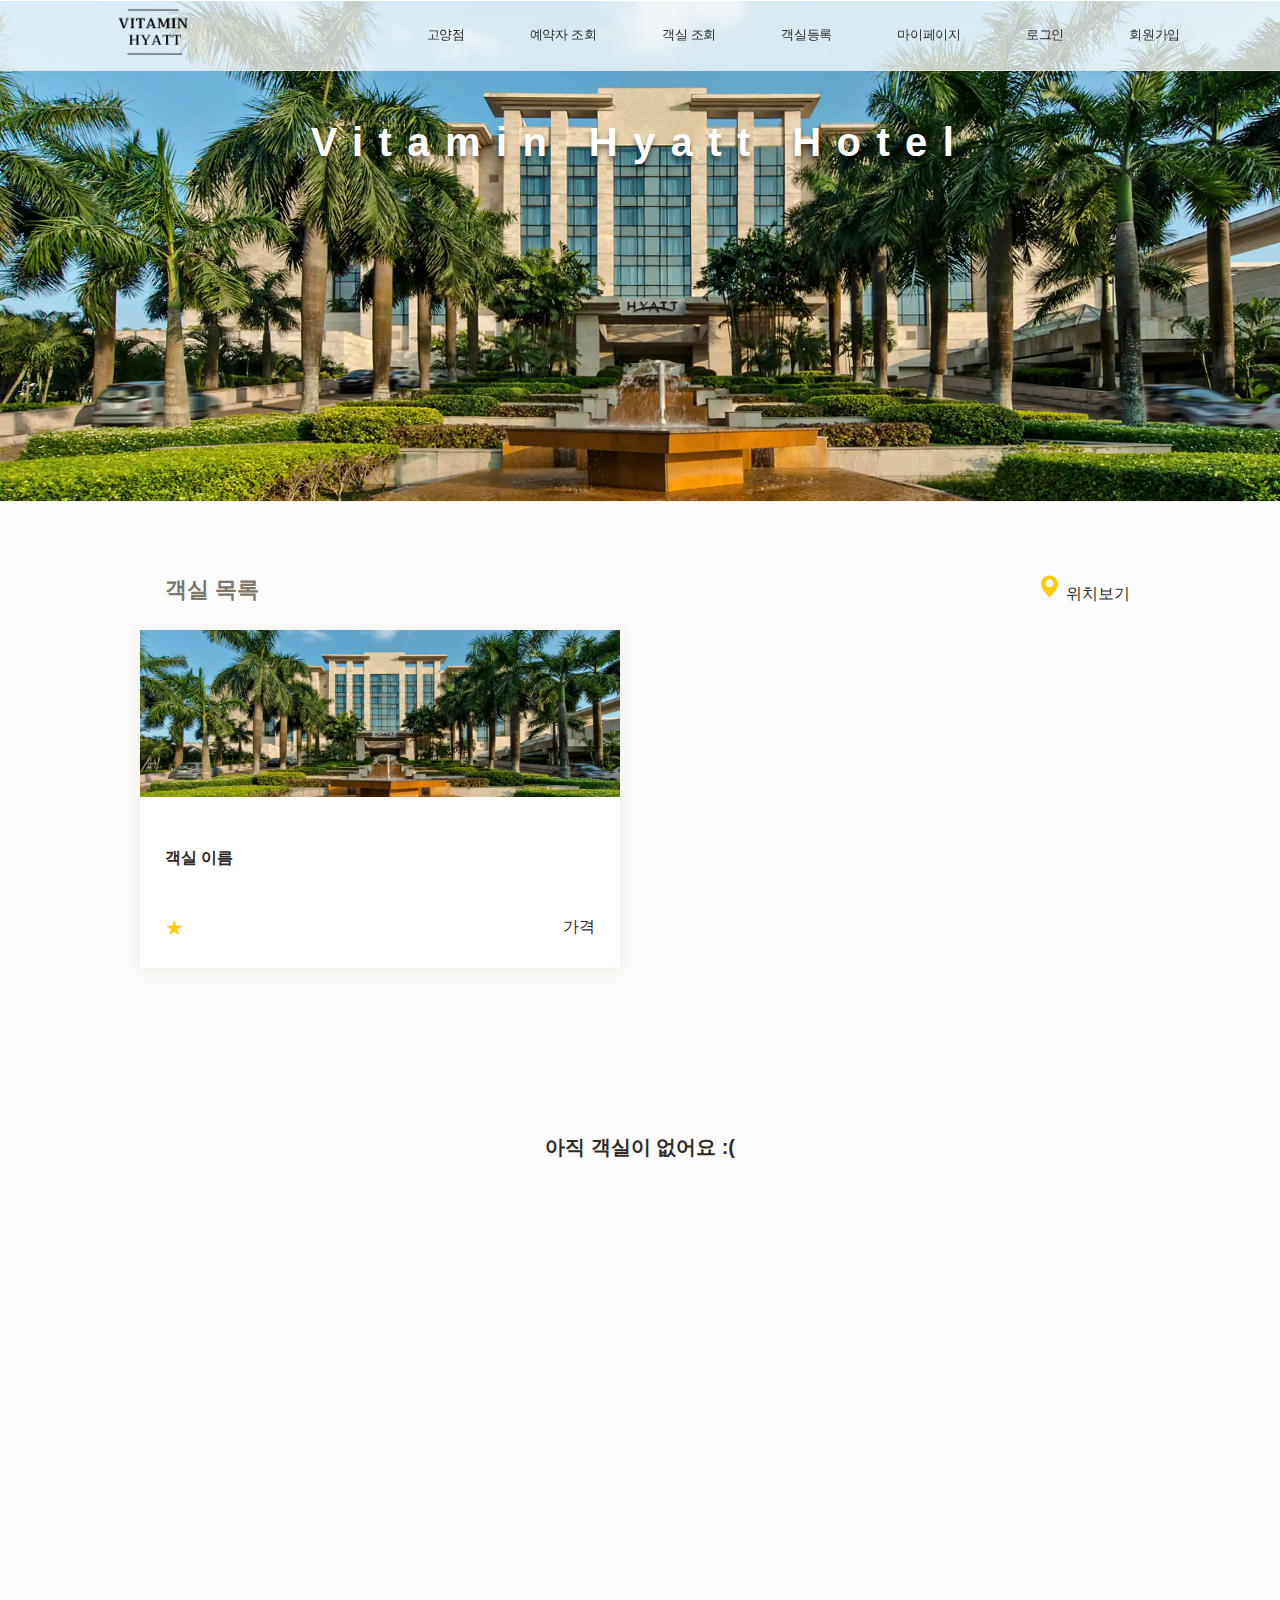
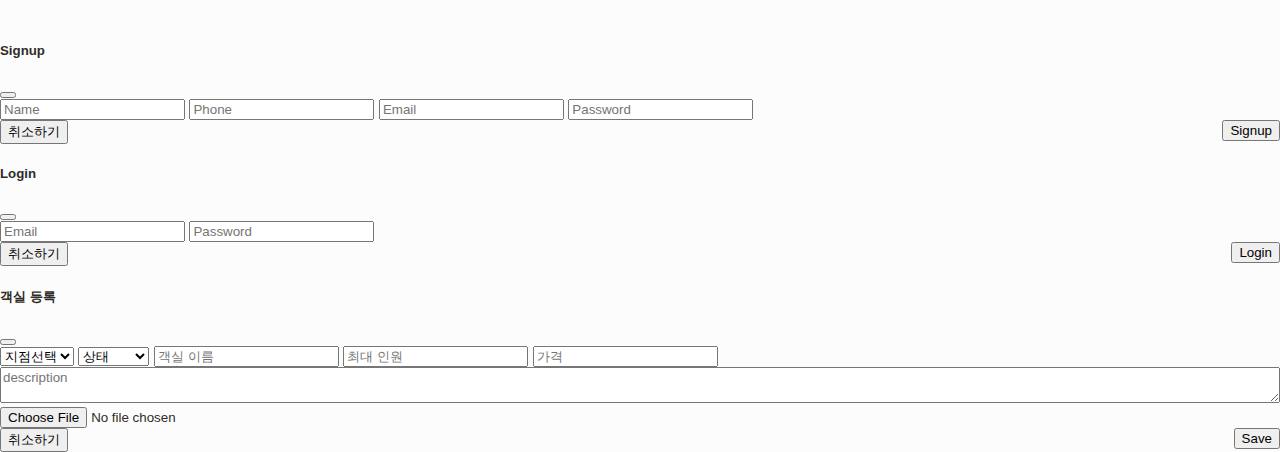
==== vitamin_hyatt/index.html @ 5698d19a "Create html 뼈대" ====
<!DOCTYPE html>
<html lang="en" dir="ltr">

<head>
    <meta charset="utf-8">
    <meta name="viewport" content="width=device-width, initial-scale=1, shrink-to-fit=no">
    <link rel="shortcut icon" type="image/png" href="/css/coplate/favicon/favicon.ico">
    <link href="https://cdn.jsdelivr.net/npm/bootstrap@5.0.0-beta3/dist/css/bootstrap.min.css" rel="stylesheet"
        integrity="sha384-eOJMYsd53ii+scO/bJGFsiCZc+5NDVN2yr8+0RDqr0Ql0h+rP48ckxlpbzKgwra6" crossorigin="anonymous">
    <script src="https://cdn.jsdelivr.net/npm/bootstrap@5.0.0-beta3/dist/js/bootstrap.bundle.min.js"
        integrity="sha384-JEW9xMcG8R+pH31jmWH6WWP0WintQrMb4s7ZOdauHnUtxwoG2vI5DkLtS3qm9Ekf"
        crossorigin="anonymous"></script>
    <link href="/css/vitamin_hyatt/styles/style.css" rel="stylesheet" type="text/css" />
    <link href="/css/vitamin_hyatt/styles/theme.css" rel="stylesheet" type="text/css" />
</head>

<body>
    <header class="site-header navbar">
        <div class="content max-width">
            <a href="/vitamin_hyatt/index.html">
                <img class="logo" src="/css/vitamin_hyatt/assets/logo.png" alt="Logo">
            </a>
            <nav>
                <ul class="navbar">
                    <li><a href="/vitamin_hyatt/index.html">고양점</a></li>
                    <!-- <li><a href="">대구점</a></li>
                    <li><a href="">세종점</a></li>
                    <li><a href="">양주점</a></li>
                    <li><a href="">포항점</a></li> -->
                    <!-- <li><a href="">로그아웃</a></li> -->
                    <li><a href="/vitamin_hyatt/book_user_list.html">예약자 조회</a></li>
                    <li><a href="/vitamin_hyatt/room_list.html">객실 조회</a></li>
                    <li><a href="" data-bs-toggle="modal" data-bs-target="#room">객실등록</a></li>
                    <li><a href="/vitamin_hyatt/my_page.html">마이페이지</a></li>
                    <li><a href="" data-bs-toggle="modal" data-bs-target="#login">로그인</a></li>
                    <li><a href="" data-bs-toggle="modal" data-bs-target="#signup">회원가입</a></li>
                </ul>
            </nav>
        </div>
    </header>
    <main class="site-body">
        <div class="main-header">
            <div class="content">
                <div class="fg"></div>
                <h1>Vitamin Hyatt Hotel</h1>
            </div>
        </div>
        <div class="content-list max-content-width">
            <div class="header">
                <h2>객실 목록</h2>
                <a class="location" target="_blank" href="https://www.naver.com/">
                    <img class="cp-icon" src="/css/vitamin_hyatt/icons/ic-pin.svg" alt="Pin Icon">
                    <span>위치보기</span>
                </a>
            </div>
            <div class="contents">
                <a href="/vitamin_hyatt/review_detail.html">
                    <section class="cp-card content">
                        <div class="thumb" style="background-image: url('/css/vitamin_hyatt/assets/main-fg2.webp');">
                        </div>
                        <div class="body">
                            <h4>객실 이름</h4>
                            <div class="metadata">
                                <div class="review-rating">
                                    <span class="cp-stars">
                                        ★
                                    </span>
                                </div>
                                <div class="review-author">
                                    <span>가격</span>
                                </div>
                            </div>
                        </div>
                    </section>
                </a>
                <p class="empty">아직 객실이 없어요 :(</p>
            </div>

        </div>
    </main>
    <div class="modal fade" id="signup" tabindex="-1" aria-labelledby="su" aria-hidden="true">
        <div class="modal-dialog">
            <div class="modal-content">
                <div class="modal-header">
                    <h5 class="modal-title" id="su">
                        Signup</h5>
                    <button type="button" class="btn-close" data-bs-dismiss="modal" aria-label="Close"></button>
                </div>
                <form action="/" method="post">
                    <div class="modal-body">
                        <input name="name" type="text" class="form-control" placeholder="Name">
                        <input name="phone" type="text" class="form-control" placeholder="Phone">
                        <input name="email" type="email" class="form-control" placeholder="Email">
                        <input name="password" type="password" class="form-control" placeholder="Password">
                    </div>
                    <div class="modal-footer">
                        <button type="button" class="btn btn-secondary" data-bs-dismiss="modal">취소하기
                        </button>
                        <button type="submit" class="btn btn-primary" style="float: right">
                            Signup
                        </button>
                    </div>
                </form>
            </div>
        </div>
    </div>
    <div class="modal fade" id="login" tabindex="-1" aria-labelledby="exampleModalLabel" aria-hidden="true">
        <div class="modal-dialog">
            <div class="modal-content">
                <div class="modal-header">
                    <h5 class="modal-title" id="exampleModalLabel">
                        Login</h5>
                    <button type="button" class="btn-close" data-bs-dismiss="modal" aria-label="Close"></button>
                </div>
                <form action="/" method="post">
                    <div class="modal-body">
                        <input name="email" type="email" class="form-control" placeholder="Email">
                        <input name="password" type="password" class="form-control" placeholder="Password">
                    </div>
                    <div class="modal-footer">
                        <button type="button" class="btn btn-secondary" data-bs-dismiss="modal">취소하기
                        </button>
                        <button type="submit" class="btn btn-primary" style="float: right">
                            Login
                        </button>
                    </div>
                </form>
            </div>
        </div>
    </div>
    <div class="modal fade" id="room" tabindex="-1" aria-labelledby="exampleModalLabel" aria-hidden="true">
        <div class="modal-dialog">
            <div class="modal-content">
                <div class="modal-header">
                    <h5 class="modal-title" id="exampleModalLabel">
                        객실 등록</h5>
                    <button type="button" class="btn-close" data-bs-dismiss="modal" aria-label="Close"></button>
                </div>
                <form action="/" method="post">
                    <div class="modal-body">
                        <select name="spot">
                            <option value="">지점선택</option>
                            <option value="고양점">고양점</option>
                            <option value="대구점">대구점</option>
                            <option value="세종점">세종점</option>
                            <option value="양주점">양주점</option>
                            <option value="포항점">포항점</option>
                        </select>
                        <select name="status">
                            <option value="">상태</option>
                            <option value="checkin">check in</option>
                            <option value="empty">empty</option>
                        </select>
                        <input name="name" type="text" class="form-control" placeholder="객실 이름">
                        <input name="max_memver" type="number" class="form-control" placeholder="최대 인원">
                        <input name="price" type="number" class="form-control" placeholder="가격">
                        <textarea placeholder="description" style="width: 100%;"></textarea>
                        <input name="img" type="file" class="form-control" placeholder="객실 이미지">
                    </div>
                    <div class="modal-footer">
                        <button type="button" class="btn btn-secondary" data-bs-dismiss="modal">취소하기
                        </button>
                        <button type="submit" class="btn btn-primary" style="float: right">
                            Save
                        </button>
                    </div>
                </form>
            </div>
        </div>
    </div>
</body>

</html>
---- css/vitamin_hyatt/styles/style.css ----
:root {
  --border: #e3e1dc;
  --max-width: 1100px;
  --max-content-width: 1000px;
  --body-background: #fcfcfc;
  --site-header-background: rgba(255, 255, 255, 0.76);
  --navbar: #2f2c28;
  --site-footer: #bcb9b0;
  --site-footer-background: #2f2c28;
  --account-link: #ffcc00;
  --content-list-contet-date: #bcb9b0;
  --main-header-background: #fff;
  --main-header-height: 565px;
  --main-header-border: #f0efec;
  --main-header: #fff;
  --content-list-sub-heading: #7b776b;
  --content-list-pagination-current: #fff;
  --content-list-pagination-current-bg: #ffcc00;
  --review-detail-date: #bcb9b0;
  --review-detail-side-padding: 8px;
  --profile-header-edit: #7b776b;
  --file-content-border: #cccac3;
  --file-content-background: #fff;
}

/* site */

body {
  display: flex;
  min-height: 100vh;
  flex-direction: column;
  margin: 0;
  background-color: var(--body-background);
  word-break: keep-all;
}

body>.site-body {
  flex: 1 1;
}

.site-header.only-logo {
  margin: 18px auto;
}

.site-header.navbar {
  background-color: var(--site-header-background);
  border-bottom: solid 1px var(--border);
  position: sticky;
  top: 0;
  left: 0;
  right: 0;
  z-index: 2;
}

.site-header .content,
.site-footer .content {
  margin: 0 auto;
  padding: 0 10px;
}

.site-header .content {
  display: flex;
  height: 70px;
  justify-content: space-between;
  align-items: center;
}

.site-header .logo {
  width: 110px;
}

ul.navbar {
  display: flex;
  margin: 0;
  padding: 0;
  list-style: none;
}

ul.navbar li~li {
  margin-left: 65px;
}

ul.navbar li {
  font-size: 13px;
  letter-spacing: -0.26px;
  color: var(--navbar);
}

ul.navbar2 {
  display: flex;
  margin: 0;
  padding: 0;
  list-style: none;
}

ul.navbar2 li~li {
  margin-left: 50px;
}

ul.navba2 li {
  font-size: 17px;
  letter-spacing: -0.26px;
  color: var(--navbar);
}

.site-body {
  width: 100%;
}

.site-footer {
  color: var(--site-footer);
  background-color: var(--site-footer-background);
}

.site-footer .content {
  display: flex;
  justify-content: space-between;
  align-items: center;
  min-height: 95px;
}

.max-width {
  max-width: var(--max-width);
  width: 100%;
}

.max-content-width {
  max-width: var(--max-content-width);
  width: 100%;
}

/* content-list */

.content-list {
  margin: 72px auto 340px;
}

.content-list .header {
  display: flex;
  justify-content: space-between;
  align-items: center;
  margin: 25px 10px 25px 25px;
}

.content-list .header h2 {
  font-size: 22px;
  color: var(--content-list-sub-heading);
  margin: 0;
}

.content-list .contents {
  display: grid;
  grid-template-columns: repeat(2, minmax(0, 1fr));
  gap: 46px 40px;
}

@media (max-width: 640px) {
  .content-list .contents {
    grid-template-columns: repeat(1, minmax(0, 1fr));
  }
}

.content-list .contents .empty {
  margin: 120px auto;
  font-weight: bold;
  font-size: 20px;
  grid-column: span 2;
}

.content-list .contents>a:hover,
.content-list .contents>a:active {
  text-decoration: none;
}

.content-list .content {
  min-width: auto;
}

.content-list .content .thumb {
  display: block;
  height: 167px;
  background-position: center;
  background-size: cover;
}

.content-list .content .body {
  padding: 30px 25px;
}

.content-list .content .title {
  font-size: 22px;
  font-weight: normal;
  line-height: 33px;
  letter-spacing: -0.33px;
  margin: 11px 0 5px;
  overflow: hidden;
  white-space: nowrap;
  text-overflow: ellipsis;
}

.content-list .content a {
  text-decoration: none;
}

.content-list .content .date {
  font-size: 14px;
  letter-spacing: -0.21px;
  color: var(--content-list-contet-date);
}

.content-list .content .metadata {
  margin-top: 48px;
  display: flex;
  justify-content: space-between;
  align-items: center;
}

.content-list .pagination {
  display: flex;
  justify-content: center;
  margin: 40px 0;
  padding: 0;
  list-style: none;
}

.content-list .pagination li~.content-list .pagination li {
  margin-left: 5px;
}

.content-list .pagination li {
  min-width: 40px;
  height: 40px;
  line-height: 40px;
  text-align: center;
}

.content-list .pagination li.current {
  border-radius: 9px;
  background-color: var(--content-list-pagination-current-bg);
  color: var(--content-list-pagination-current);
}

.content-list .wrap-pagination {
  display: flex;
  align-items: center;
}

.content-list .wrap-pagination .backbutton {
  width: 220px;
}

.content-list .wrap-pagination .backbutton:only-child {
  margin-top: 40px;
}

.content-list .wrap-pagination .backbutton~.pagination {
  margin-right: 220px;
  flex-grow: 1;
}

/* main-header */

.main-header {
  margin-top: -70px;
  border-bottom: 1px solid var(--main-header-border);
  background-color: var(--main-header-background);
  position: relative;
}

.main-header .content {
  display: flex;
  flex-direction: column;
  justify-content: center;
  align-items: center;
  max-width: 100%;
  width: 100%;
  height: 500px;
  margin: 0 auto;
  background-size: cover;
  background-repeat: no-repeat;
  background-position: center;
  background-image: url("../assets/main-fg2.webp");
}

.main-header .content>h1 {
  margin: 220px 10px 437px;
  text-shadow: 0 5px 5px rgba(0, 0, 0, 0.5);
  font-size: 40px;
  letter-spacing: 15.4px;
  text-align: center;
  word-break: keep-all;
  color: var(--main-header);
  position: relative;
  z-index: 1;
}


/* review-detail */

.review-detail {
  margin: 80px auto 340px;
}

.review-detail .review-info {
  display: grid;
  grid-template: repeat(3, auto) / repeat(3, auto);
  grid-auto-flow: row;
  justify-content: space-between;
}

.review-detail .review-info>.restaurant-name {
  grid-column: span 3;
  margin: 0;
}

.review-detail .review-info>.title,
.review-detail .review-info>.date {
  margin-left: var(--review-detail-side-padding);
}

.review-detail .review-info>.author,
.review-detail .review-info>.review-rating {
  margin-right: var(--review-detail-side-padding);
}

.review-detail .review-info>.title {
  margin-top: 8px;
  margin-bottom: 5px;
  grid-column: span 2;
  font-size: 22px;
  font-weight: normal;
}

.review-detail .review-info>.date {
  grid-column: span 2;
  font-size: 14px;
  color: var(--review-detail-date);
}

.review-detail .review-info>.author {
  display: flex;
  justify-content: flex-end;
}

.review-detail .content {
  margin: 45px 0 80px;
}

.review-detail .content .thumb {
  display: block;
  width: 100%;
  height: 100%;
  object-fit: cover;
  max-width: 1000px;
  max-height: 645px;
  margin: 0 auto;
}

.review-detail .content .thumb:not(:last-child) {
  margin-bottom: 30px;
}

.review-detail .content .content {
  margin: 30px var(--review-detail-side-padding) 28px;
  line-height: 1.82;
}

.review-detail .content .location {
  display: inline-flex;
  align-items: center;
  margin: var(--review-detail-side-padding);
  font-size: 18px;
  font-weight: bold;
}

.review-detail .content .location>img {
  margin-right: 5px;
}

.review-detail .footer {
  display: flex;
  justify-content: space-between;
  align-items: center;
  padding: 28px 0;
  /* border-top: 1px solid var(--border); */
}

.review-detail .back-link {
  font-size: 20px;
}

.review-detail .footer .buttons> :not(:last-child) {
  margin-right: 8px;
}

/* review-form */

.review-form {
  display: grid;
  grid-template-columns: repeat(2, 1fr);
  gap: 25px 14px;
  margin: 85px auto 410px;
}

.review-form>.title,
.review-form>.rating,
.review-form>.content,
.review-form>.file,
.review-form>.buttons {
  grid-column: span 2;
}

.review-form>.restaurant-name,
.review-form>.restaurant-link {
  grid-column: span 1;
}

.review-form>.rating label {
  margin: 0;
  display: inline-flex;
  align-items: center;
}

.review-form>.rating label>input {
  margin: 0 5px 0 0;
}

.review-form>.rating label:not(:first-child) {
  margin-left: 14px;
}

.review-form>.rating label:first-child {
  margin-left: 5px;
}

.review-form .content textarea {
  height: 526px;
  resize: none;
}

.review-form .file-content {
  display: flex;
  align-items: center;
  line-height: 2;
  font-size: 17px;
  letter-spacing: -0.3px;
  padding: 16px 24px;
  border: 1px solid var(--file-content-border);
  background-color: var(--file-content-background);
  border-radius: 7px;
}

.review-form .file-content input {
  font-size: 17px;
}

.review-form .file-content>img {
  width: 200px;
  height: 150px;
  object-fit: cover;
  border-radius: 8px;
  margin-right: 10px;
}

.review-form .buttons {
  display: flex;
  max-width: 600px;
  width: 100%;
  margin: 0 auto;
}

.review-form .buttons>.cancel {
  flex-grow: 1;
}

.review-form .buttons>button[type="submit"] {
  flex-grow: 6;
  margin-left: 9px;
}

/* review-confirm-delete */



/* review-rating */

.review-rating {
  display: flex;
  justify-content: flex-end;
  align-items: center;
}

.review-rating .text {
  margin-left: 8px;
  font-size: 17px;
}


/* section calendar */

.sec_cal {
  width: 400px;
  margin: 0 auto;
  font-family: "NotoSansR";
  background-color: #f4f4f4;
  border-radius: 10px;
}

.sec_cal .cal_nav {
  display: flex;
  justify-content: center;
  align-items: center;
  font-weight: 700;
  font-size: 48px;
  line-height: 78px;
}

.sec_cal .cal_nav .year-month {
  width: 300px;
  text-align: center;
  line-height: 1;
}

.sec_cal .cal_nav .nav {
  display: flex;
  border: 1px solid #333333;
  border-radius: 5px;
}

.sec_cal .cal_nav .go-prev,
.sec_cal .cal_nav .go-next {
  display: block;
  width: 50px;
  height: 78px;
  font-size: 0;
  display: flex;
  justify-content: center;
  align-items: center;
}

.sec_cal .cal_nav .go-prev::before,
.sec_cal .cal_nav .go-next::before {
  content: "";
  display: block;
  width: 20px;
  height: 20px;
  border: 3px solid #000;
  border-width: 3px 3px 0 0;
  transition: border 0.1s;
}

.sec_cal .cal_nav .go-prev:hover::before,
.sec_cal .cal_nav .go-next:hover::before {
  border-color: #ed2a61;
}

.sec_cal .cal_nav .go-prev::before {
  transform: rotate(-135deg);
}

.sec_cal .cal_nav .go-next::before {
  transform: rotate(45deg);
}

.sec_cal .cal_wrap {
  padding-top: 40px;
  position: relative;
  margin: 0 auto;
}

.sec_cal .cal_wrap .days {
  display: flex;
  margin-bottom: 20px;
  padding-bottom: 20px;
  border-bottom: 1px solid #ddd;
}

.sec_cal .cal_wrap::after {
  top: 368px;
}

.sec_cal .cal_wrap .day {
  display: flex;
  align-items: center;
  justify-content: center;
  width: calc(100% / 7);
  text-align: left;
  color: #999;
  font-size: 12px;
  text-align: center;
  border-radius: 5px
}

.current.today {
  background: rgba(187, 187, 186, 0.584);
}

.sec_cal .cal_wrap .dates {
  display: flex;
  flex-flow: wrap;
  height: 290px;
}

.sec_cal .cal_wrap .day:nth-child(7n -1) {
  color: #3c6ffa;
}

.sec_cal .cal_wrap .day:nth-child(7n) {
  color: #ed2a61;
}

.sec_cal .cal_wrap .day.disable {
  color: #ddd;
}


/* 마이페이지 테이블 */
table {
  border-collapse: collapse;
  border: 0;
}

th,
td {
  border: 1px solid #aaa;
  background-clip: padding-box;
  scroll-snap-align: start;
}

tbody tr:last-child th,
tbody tr:last-child td {
  border-bottom: 0;
}

thead {
  z-index: 1000;
  position: relative;
}

th,
td {
  padding: 0.6rem;
  min-width: 6rem;
  text-align: left;
  margin: 0;
  text-align: center;
}

thead th {
  position: sticky;
  top: 0;
  border-top: 0;
  background-clip: padding-box;
}

thead th.pin {
  left: 0;
  z-index: 1001;
  border-left: 0;
}

tbody th {
  background-clip: padding-box;
  border-left: 0;
}

tbody {
  z-index: 10;
  position: relative;
}

tbody th {
  position: sticky;
  left: 0;
}

thead th,
tbody th {
  background-color: #f8f8f8;
}
---- css/vitamin_hyatt/styles/theme.css ----
@import url(//spoqa.github.io/spoqa-han-sans/css/SpoqaHanSansNeo.css);

* {
  font-family: "Spoqa Han Sans Neo", sans-serif;
}

:root {
  --text: #2f2c28;
  --link: #ffcc00;
  --button-text: #fff;
  --button-primary-background: #ffcc00;
  --button-primary-hover-background: #ffe680;
  --button-warn-background: #f9592c;
  --button-secondary-background: #bcb9b0;
  --ic-button-circle: #ffcc00;
  --input-background: #fff;
  --input-border: #cccac3;
  --input-placeholder: #bcb9b0;
  --input-focus-border: #ffcc00;
  --input-focus-background: #fffdf3;
  --input-error: #e6584e;
  --input-error-border: #e6584e;
  --chip-border: #e3e1dc;
  --chip-text: #2f2c28;
  --chip-green-background: #effaf9;
  --chip-green-text: #79c9c5;
  --chip-green-border: #06aea7;
  --avatar-placeholder: #e3e1dc;
  --stars: #ffcc00;
  --dialog-border: #e3e1dc;
  --dialog-background: #f6f5f3;
  --dialog-info: #e1811b;
  --box-border: #e3e1dc;
}

* {
  box-sizing: border-box;
}

/* Texts */

body,
a,
a:hover {
  color: var(--text);
}

a {
  text-decoration: none;
}

a:hover,
a:focus {
  text-decoration: underline;
}

.cp-link {
  color: var(--link);
  font-weight: 500;
}

/* Button */

a.cp-button {
  display: inline-block;
  text-decoration: none;
  text-align: center;
}

.cp-button {
  border: none;
  outline: none;
  padding: 14px 28px;
  font-size: 19px;
  font-weight: 400;
  letter-spacing: -0.32px;
  cursor: pointer;
  background-color: var(--button-primary-background);
  color: var(--button-text);
}

.cp-button:hover,
.cp-button:active {
  color: var(--button-text);
  background-color: var(--button-primary-hover-background);
  transition: background-color 0.2s ease, opacity 0.2s ease;
}

.cp-button.secondary {
  background-color: var(--button-secondary-background);
}

.cp-button.warn {
  background-color: var(--button-warn-background);
}

.cp-button.secondary:hover,
.cp-button.secondary:active,
.cp-button.warn:hover,
.cp-button.warn:active {
  opacity: 0.6;
}

.cp-button.inverted {
  padding: 5px 17px;
  font-size: 17px;
  font-weight: 300;
  background-color: transparent;
  color: #e1811b;
  border: 1px solid #e1811b;
}

/* Icon Button */

.cp-ic-button {
  display: inline-flex;
  outline: none;
  border: none;
  background: none;
  align-items: center;
}

.cp-ic-button:hover,
.cp-ic-button:active {
  text-decoration: underline;
  cursor: pointer;
}

.cp-ic-button:not(.after)::before {
  content: " ";
  margin-right: 7px;
  display: inline-block;
  width: 18px;
  height: 18px;
  background-position: center;
  background-size: 18px 18px;
  background-repeat: no-repeat;
}

.cp-ic-button.setting::before {
  background-image: url("../icons/ic-setting.svg");
}

.cp-ic-button.newreview::before {
  background-image: url("../icons/ic-newreview.svg");
}

.cp-ic-button.backbutton::before {
  background-image: url("../icons/ic-morereview.svg");
  transform: scaleX(-1);
}

.cp-ic-button.after::after {
  content: " ";
  margin-left: 7px;
  display: inline-block;
  width: 18px;
  height: 18px;
  background-position: center;
  background-size: 18px 18px;
  background-repeat: no-repeat;
}

.cp-ic-button.after.morereview::after {
  background-image: url("../icons/ic-morereview.svg");
}


.cp-ic-button.circle {
  font-size: 20px;
  font-weight: bold;
}

.cp-ic-button.circle::before,
.cp-ic-button.circle::after {
  width: 34px;
  height: 34px;
  border-radius: 50%;
  background-color: var(--ic-button-circle);
}

/* Input */

div.cp-input {
  display: inline-block;
  position: relative;
}

input.cp-input,
textarea.cp-input,
.cp-input input {
  width: 100%;
  font-size: 17px;
  letter-spacing: -0.3px;
  padding: 16px 24px;
  border: 1px solid var(--input-border);
  background-color: var(--input-background);
  outline: none;
  border-radius: 7px;
}

input.cp-input:focus,
textarea.cp-input:focus,
.cp-input input:focus {
  background-color: var(--input-focus-background);
  border-color: var(--input-focus-border);
  transition: background-color 0.2s ease, border-color 0.2s ease;
}

input.cp-input:placeholder,
textarea.cp-input:placholder,
.cp-input input:placeholder {
  color: var(--input-placeholder);
}

textarea.cp-input {
  line-height: 1.82;
}

.cp-input.error {
  padding-right: 46px;
  border: 1px solid var(--input-error-border);
  background-position: top 13px right 13px;
  background-image: url("../icons/ic-error.svg");
  background-size: 29px;
  background-repeat: no-repeat;
}

.error-message {
  color: var(--input-error);
  font-size: 14px;
  line-height: 1.7;
}

.cp-input:not(.error)~.error-message {
  display: none;
}

.cp-input.error~.error-message {
  display: block;
  width: 100%;
  text-align: right;
}

/* Star rating */

.cp-stars {
  color: var(--stars);
  font-size: 21px;
  line-height: 21px;
}

/* Chip */

.cp-chip {
  display: inline-block;
  padding: 0 17px;
  font-size: 15px;
  line-height: 32px;
  color: var(--chip-text);
  border: 1px solid var(--chip-border);
  border-radius: 10px;
}

.cp-chip.green {
  padding: 0 13px;
  line-height: 27px;
  color: rgb(46, 116, 181);
  background-color: rgb(169, 210, 249);
  ;
  border-color: var(--chip-green-border);
}

/* Avatar */

.cp-avatar {
  display: inline-block;
  width: 30px;
  height: 30px;
  border-radius: 50%;
  background-color: var(--avatar-placeholder);
  background-size: cover;
  background-position: center;
}

.cp-avatar.large {
  width: 100px;
  height: 100px;
}

/* Card */

.cp-card {
  box-shadow: 0 3px 16px 0 #f1ece2;
  background-color: #ffffff;
  will-change: box-shadow;
}

/* Dialog */

.cp-dialog {
  padding: 21px 55px 21px 40px;
  font-size: 20px;
  font-weight: 300;
  letter-spacing: -0.35px;
  border-radius: 6px;
  border: solid 1px var(--dialog-border);
  background-color: var(--dialog-background);
}

.cp-dialog.info {
  color: var(--dialog-info);
  border-color: transparent;
  background-color: transparent;
}

/* Box */

.cp-box {
  padding: 68px 145px;
  border-radius: 6px;
  border: solid 2px var(--box-border);
}

/* Icon */

.cp-icon {
  display: inline-block;
  width: 25px;
  height: 25px;
  background-size: contain;
  background-repeat: no-repeat;
  background-position: center;
}

.cp-icon.small {
  width: 18px;
  height: 18px;
}
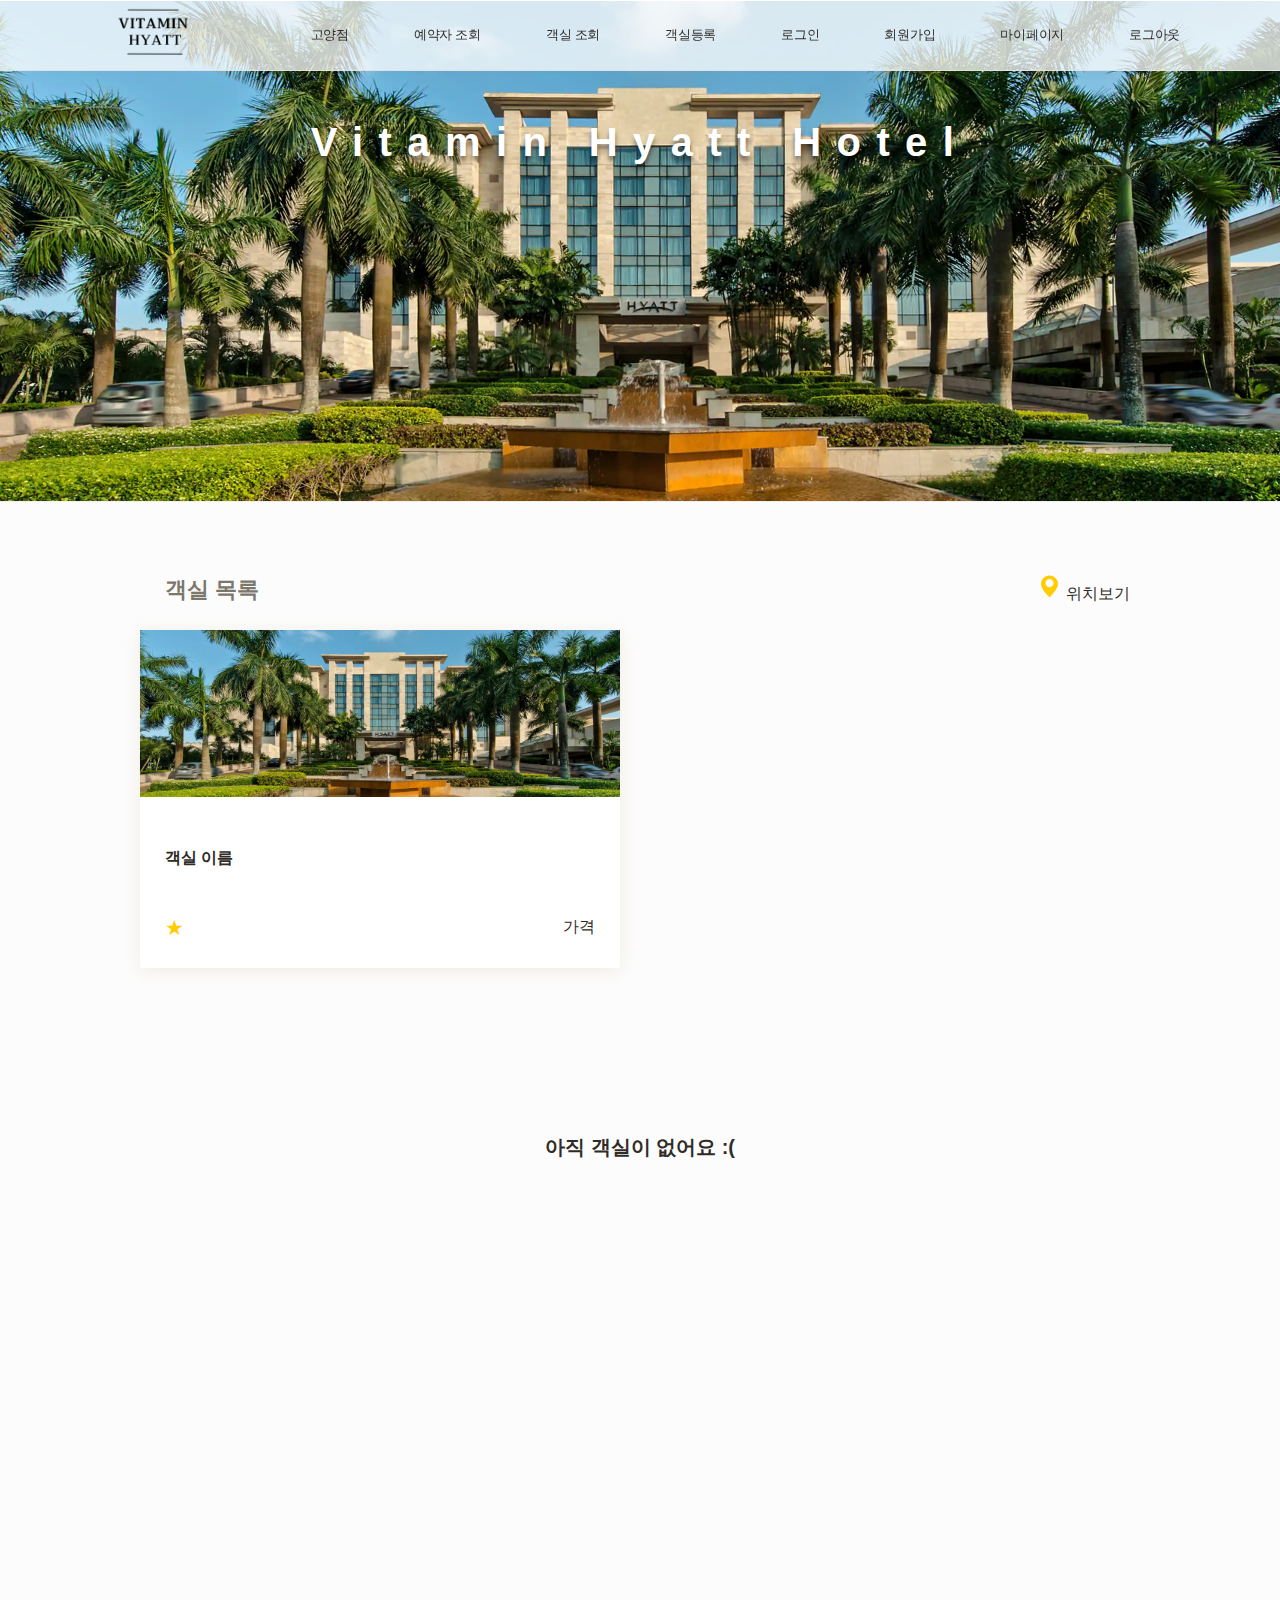
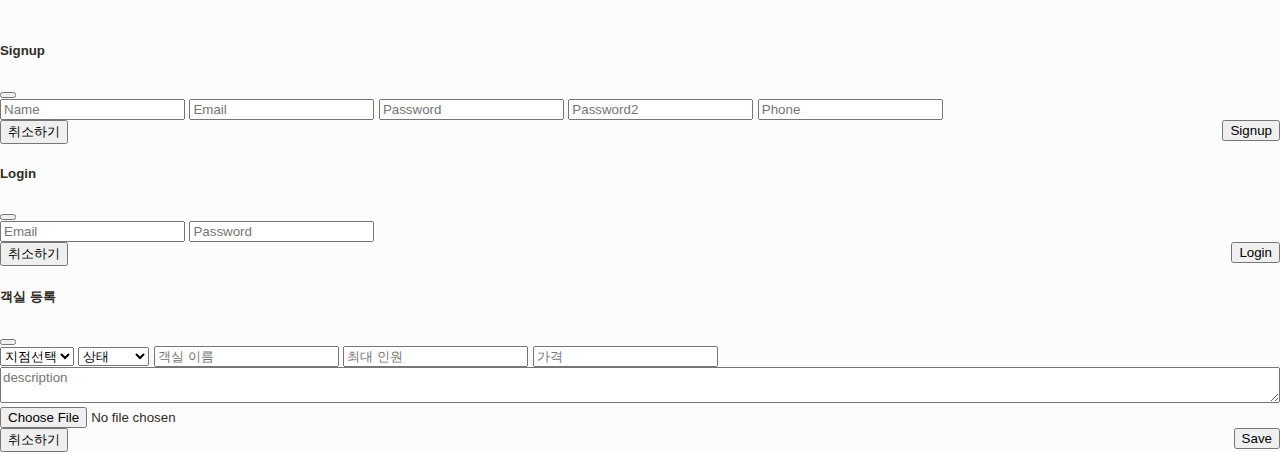
==== commit 854c9894: "Add api.js" ====
--- a/vitamin_hyatt/index.html
+++ b/vitamin_hyatt/index.html
@@ -10,6 +10,9 @@
     <script src="https://cdn.jsdelivr.net/npm/bootstrap@5.0.0-beta3/dist/js/bootstrap.bundle.min.js"
         integrity="sha384-JEW9xMcG8R+pH31jmWH6WWP0WintQrMb4s7ZOdauHnUtxwoG2vI5DkLtS3qm9Ekf"
         crossorigin="anonymous"></script>
+
+    <script src="/js/vitamin_hyatt/api.js"></script>
+
     <link href="/css/vitamin_hyatt/styles/style.css" rel="stylesheet" type="text/css" />
     <link href="/css/vitamin_hyatt/styles/theme.css" rel="stylesheet" type="text/css" />
 </head>
@@ -21,19 +24,27 @@
                 <img class="logo" src="/css/vitamin_hyatt/assets/logo.png" alt="Logo">
             </a>
             <nav>
+
                 <ul class="navbar">
                     <li><a href="/vitamin_hyatt/index.html">고양점</a></li>
                     <!-- <li><a href="">대구점</a></li>
                     <li><a href="">세종점</a></li>
                     <li><a href="">양주점</a></li>
                     <li><a href="">포항점</a></li> -->
-                    <!-- <li><a href="">로그아웃</a></li> -->
+
+
+                    <!-- 로그인했는데 어드민 계정일 때만? -->
                     <li><a href="/vitamin_hyatt/book_user_list.html">예약자 조회</a></li>
                     <li><a href="/vitamin_hyatt/room_list.html">객실 조회</a></li>
                     <li><a href="" data-bs-toggle="modal" data-bs-target="#room">객실등록</a></li>
-                    <li><a href="/vitamin_hyatt/my_page.html">마이페이지</a></li>
+                    <!-- 로그인 X -->
                     <li><a href="" data-bs-toggle="modal" data-bs-target="#login">로그인</a></li>
                     <li><a href="" data-bs-toggle="modal" data-bs-target="#signup">회원가입</a></li>
+
+                    <!-- 로그인 O -->
+                    <li><a href="/vitamin_hyatt/my_page.html">마이페이지</a></li>
+                    <li><a href="" onclick="handleLogout()">로그아웃</a></li>
+
                 </ul>
             </nav>
         </div>
@@ -78,6 +89,8 @@
 
         </div>
     </main>
+
+    <!-- 회원가입 모달창 -->
     <div class="modal fade" id="signup" tabindex="-1" aria-labelledby="su" aria-hidden="true">
         <div class="modal-dialog">
             <div class="modal-content">
@@ -86,17 +99,20 @@
                         Signup</h5>
                     <button type="button" class="btn-close" data-bs-dismiss="modal" aria-label="Close"></button>
                 </div>
-                <form action="/" method="post">
+                <form>
                     <div class="modal-body">
-                        <input name="name" type="text" class="form-control" placeholder="Name">
-                        <input name="phone" type="text" class="form-control" placeholder="Phone">
-                        <input name="email" type="email" class="form-control" placeholder="Email">
-                        <input name="password" type="password" class="form-control" placeholder="Password">
+                        <input name="username" id="username" type="text" class="form-control" placeholder="Name">
+                        <input name="email" id="email" type="email" class="form-control" placeholder="Email">
+                        <input name="password" id="password" type="password" class="form-control"
+                            placeholder="Password">
+                        <input name="password2" id="password2" type="password" class="form-control"
+                            placeholder="Password2">
+                        <input name="phone" id="phone" type="text" class="form-control" placeholder="Phone">
                     </div>
                     <div class="modal-footer">
                         <button type="button" class="btn btn-secondary" data-bs-dismiss="modal">취소하기
                         </button>
-                        <button type="submit" class="btn btn-primary" style="float: right">
+                        <button type="button" onclick="handleSignup()" class="btn btn-primary" style="float: right">
                             Signup
                         </button>
                     </div>
@@ -104,6 +120,8 @@
             </div>
         </div>
     </div>
+
+    <!-- 로그인 모달창 -->
     <div class="modal fade" id="login" tabindex="-1" aria-labelledby="exampleModalLabel" aria-hidden="true">
         <div class="modal-dialog">
             <div class="modal-content">
@@ -112,15 +130,17 @@
                         Login</h5>
                     <button type="button" class="btn-close" data-bs-dismiss="modal" aria-label="Close"></button>
                 </div>
-                <form action="/" method="post">
+                <form>
                     <div class="modal-body">
-                        <input name="email" type="email" class="form-control" placeholder="Email">
-                        <input name="password" type="password" class="form-control" placeholder="Password">
+                        <!-- input에 id값 추가하기 -->
+                        <input name="email" id="login-email" type="email" class="form-control" placeholder="Email">
+                        <input name="password" id="login-password" type="password" class="form-control"
+                            placeholder="Password">
                     </div>
                     <div class="modal-footer">
                         <button type="button" class="btn btn-secondary" data-bs-dismiss="modal">취소하기
                         </button>
-                        <button type="submit" class="btn btn-primary" style="float: right">
+                        <button type="button" onclick="handleSignin()" class="btn btn-primary" style="float: right">
                             Login
                         </button>
                     </div>
@@ -128,6 +148,7 @@
             </div>
         </div>
     </div>
+
     <div class="modal fade" id="room" tabindex="-1" aria-labelledby="exampleModalLabel" aria-hidden="true">
         <div class="modal-dialog">
             <div class="modal-content">
--- a/css/vitamin_hyatt/styles/style.css
+++ b/css/vitamin_hyatt/styles/style.css
@@ -415,6 +415,26 @@
   grid-column: span 1;
 }
 
+.form-control-content {
+  display: block;
+  width: 100%;
+  padding: 0.375rem 0.75rem;
+  font-size: 1rem;
+  font-weight: 400;
+  line-height: 1.5;
+  color: #212529;
+  background-color: #fff;
+  background-clip: padding-box;
+  border: 1px solid #ced4da;
+  -webkit-appearance: none;
+  -moz-appearance: none;
+  appearance: none;
+  border-radius: 0.25rem;
+  transition: border-color .15s ease-in-out, box-shadow .15s ease-in-out;
+  height: 10em;
+  resize: none;
+}
+
 .review-form>.rating label {
   margin: 0;
   display: inline-flex;
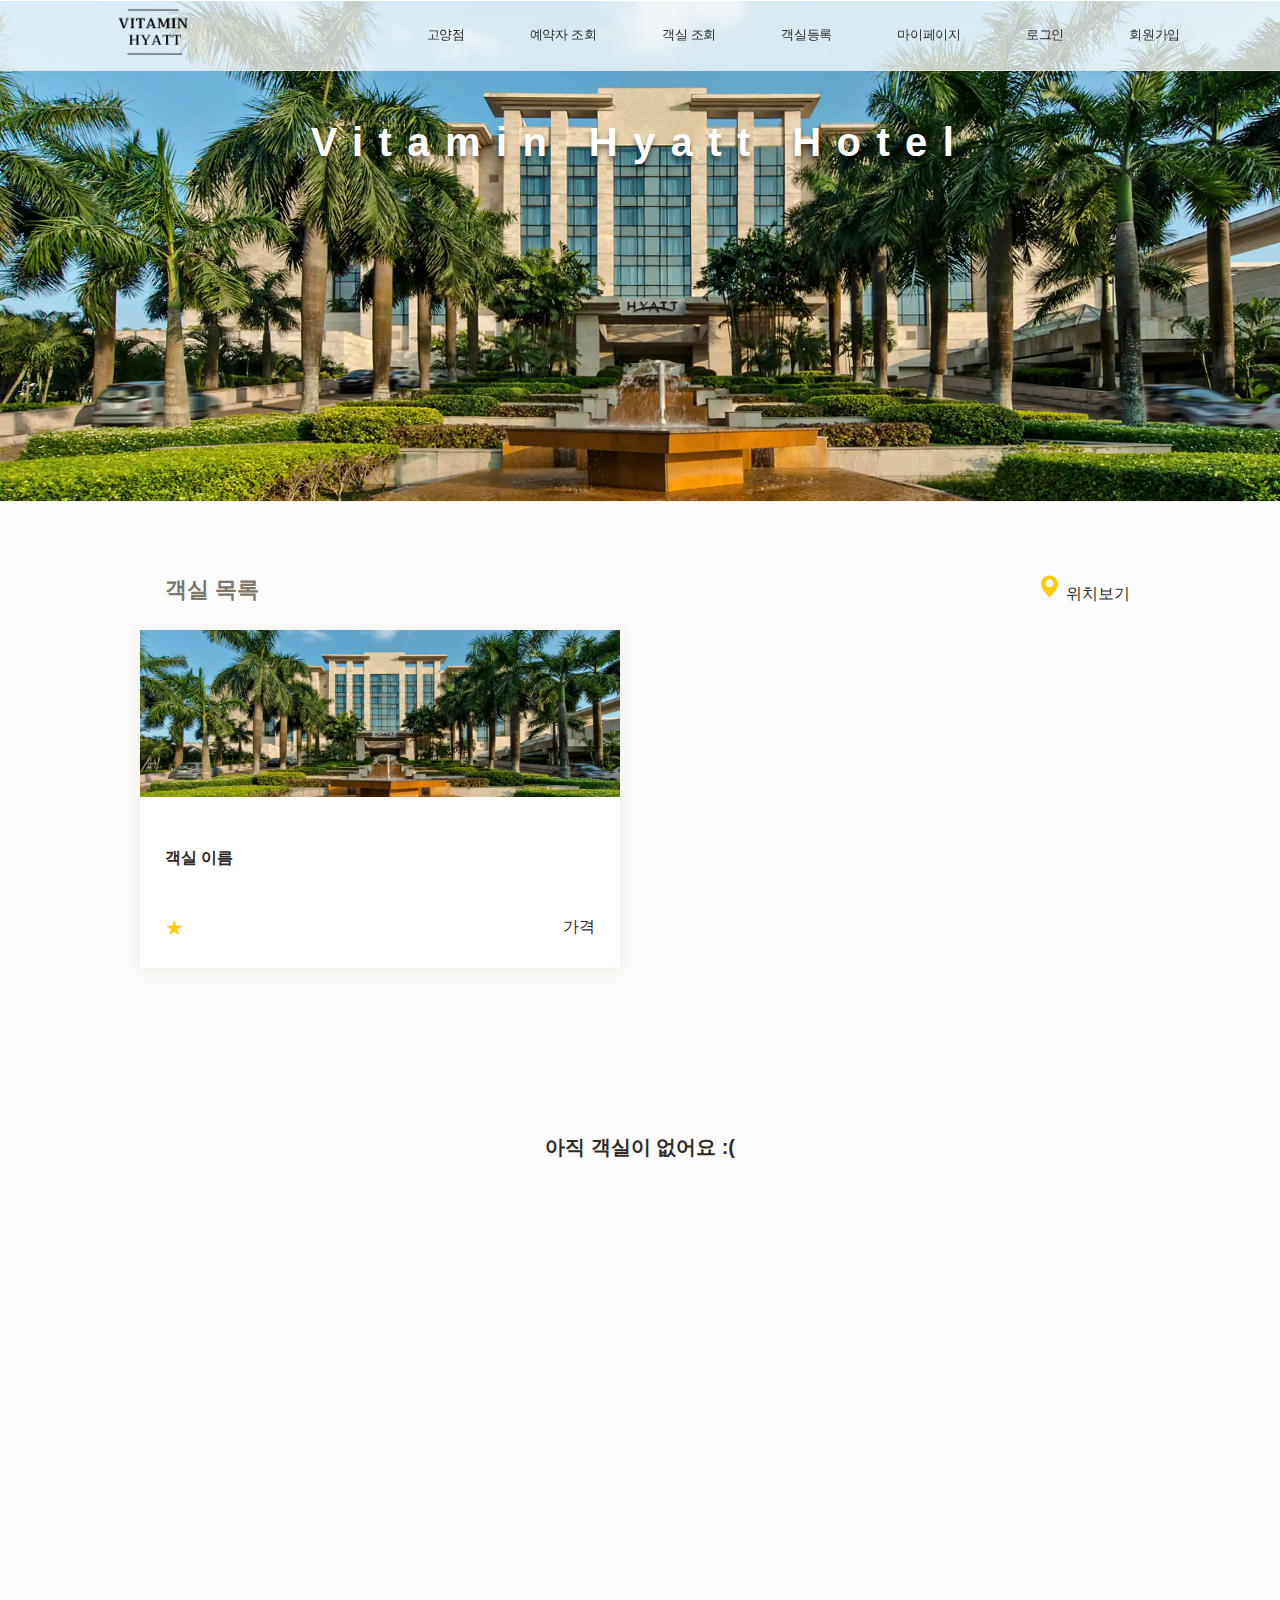
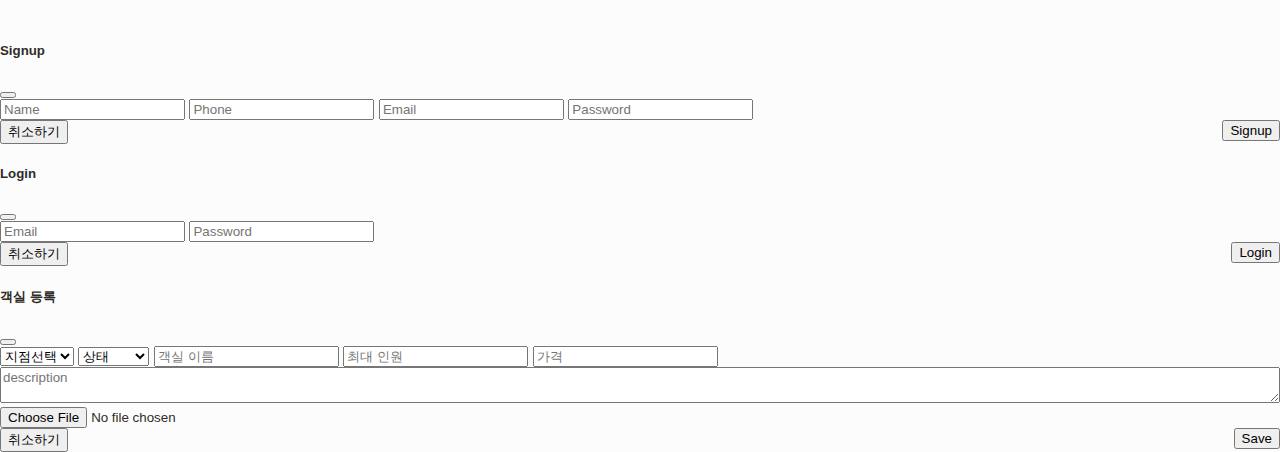
==== commit 6031ddaf: "Add book_user_list_js" ====
--- a/vitamin_hyatt/index.html
+++ b/vitamin_hyatt/index.html
@@ -10,45 +10,37 @@
     <script src="https://cdn.jsdelivr.net/npm/bootstrap@5.0.0-beta3/dist/js/bootstrap.bundle.min.js"
         integrity="sha384-JEW9xMcG8R+pH31jmWH6WWP0WintQrMb4s7ZOdauHnUtxwoG2vI5DkLtS3qm9Ekf"
         crossorigin="anonymous"></script>
-
-    <script src="/js/vitamin_hyatt/api.js"></script>
-
     <link href="/css/vitamin_hyatt/styles/style.css" rel="stylesheet" type="text/css" />
     <link href="/css/vitamin_hyatt/styles/theme.css" rel="stylesheet" type="text/css" />
 </head>
 
 <body>
+    <!-- nav start -->
     <header class="site-header navbar">
         <div class="content max-width">
             <a href="/vitamin_hyatt/index.html">
                 <img class="logo" src="/css/vitamin_hyatt/assets/logo.png" alt="Logo">
             </a>
             <nav>
-
                 <ul class="navbar">
                     <li><a href="/vitamin_hyatt/index.html">고양점</a></li>
                     <!-- <li><a href="">대구점</a></li>
                     <li><a href="">세종점</a></li>
                     <li><a href="">양주점</a></li>
                     <li><a href="">포항점</a></li> -->
-
-
-                    <!-- 로그인했는데 어드민 계정일 때만? -->
+                    <!-- <li><a href="">로그아웃</a></li> -->
                     <li><a href="/vitamin_hyatt/book_user_list.html">예약자 조회</a></li>
                     <li><a href="/vitamin_hyatt/room_list.html">객실 조회</a></li>
                     <li><a href="" data-bs-toggle="modal" data-bs-target="#room">객실등록</a></li>
-                    <!-- 로그인 X -->
+                    <li><a href="/vitamin_hyatt/my_page.html">마이페이지</a></li>
                     <li><a href="" data-bs-toggle="modal" data-bs-target="#login">로그인</a></li>
                     <li><a href="" data-bs-toggle="modal" data-bs-target="#signup">회원가입</a></li>
-
-                    <!-- 로그인 O -->
-                    <li><a href="/vitamin_hyatt/my_page.html">마이페이지</a></li>
-                    <li><a href="" onclick="handleLogout()">로그아웃</a></li>
-
                 </ul>
             </nav>
         </div>
     </header>
+    <!-- nav end -->
+    <!-- content start -->
     <main class="site-body">
         <div class="main-header">
             <div class="content">
@@ -86,11 +78,10 @@
                 </a>
                 <p class="empty">아직 객실이 없어요 :(</p>
             </div>
-
         </div>
     </main>
-
-    <!-- 회원가입 모달창 -->
+    <!-- content end -->
+    <!-- sign up start -->
     <div class="modal fade" id="signup" tabindex="-1" aria-labelledby="su" aria-hidden="true">
         <div class="modal-dialog">
             <div class="modal-content">
@@ -99,20 +90,17 @@
                         Signup</h5>
                     <button type="button" class="btn-close" data-bs-dismiss="modal" aria-label="Close"></button>
                 </div>
-                <form>
+                <form action="/" method="post">
                     <div class="modal-body">
-                        <input name="username" id="username" type="text" class="form-control" placeholder="Name">
-                        <input name="email" id="email" type="email" class="form-control" placeholder="Email">
-                        <input name="password" id="password" type="password" class="form-control"
-                            placeholder="Password">
-                        <input name="password2" id="password2" type="password" class="form-control"
-                            placeholder="Password2">
-                        <input name="phone" id="phone" type="text" class="form-control" placeholder="Phone">
+                        <input name="name" type="text" class="form-control" placeholder="Name">
+                        <input name="phone" type="text" class="form-control" placeholder="Phone">
+                        <input name="email" type="email" class="form-control" placeholder="Email">
+                        <input name="password" type="password" class="form-control" placeholder="Password">
                     </div>
                     <div class="modal-footer">
                         <button type="button" class="btn btn-secondary" data-bs-dismiss="modal">취소하기
                         </button>
-                        <button type="button" onclick="handleSignup()" class="btn btn-primary" style="float: right">
+                        <button type="submit" class="btn btn-primary" style="float: right">
                             Signup
                         </button>
                     </div>
@@ -120,8 +108,8 @@
             </div>
         </div>
     </div>
-
-    <!-- 로그인 모달창 -->
+    <!-- sign up end -->
+    <!-- login start -->
     <div class="modal fade" id="login" tabindex="-1" aria-labelledby="exampleModalLabel" aria-hidden="true">
         <div class="modal-dialog">
             <div class="modal-content">
@@ -130,17 +118,15 @@
                         Login</h5>
                     <button type="button" class="btn-close" data-bs-dismiss="modal" aria-label="Close"></button>
                 </div>
-                <form>
+                <form action="/" method="post">
                     <div class="modal-body">
-                        <!-- input에 id값 추가하기 -->
-                        <input name="email" id="login-email" type="email" class="form-control" placeholder="Email">
-                        <input name="password" id="login-password" type="password" class="form-control"
-                            placeholder="Password">
+                        <input name="email" type="email" class="form-control" placeholder="Email">
+                        <input name="password" type="password" class="form-control" placeholder="Password">
                     </div>
                     <div class="modal-footer">
                         <button type="button" class="btn btn-secondary" data-bs-dismiss="modal">취소하기
                         </button>
-                        <button type="button" onclick="handleSignin()" class="btn btn-primary" style="float: right">
+                        <button type="submit" class="btn btn-primary" style="float: right">
                             Login
                         </button>
                     </div>
@@ -148,7 +134,8 @@
             </div>
         </div>
     </div>
-
+    <!-- login end -->
+    <!-- room start -->
     <div class="modal fade" id="room" tabindex="-1" aria-labelledby="exampleModalLabel" aria-hidden="true">
         <div class="modal-dialog">
             <div class="modal-content">
@@ -189,6 +176,7 @@
             </div>
         </div>
     </div>
+    <!-- room end -->
 </body>
 
 </html>